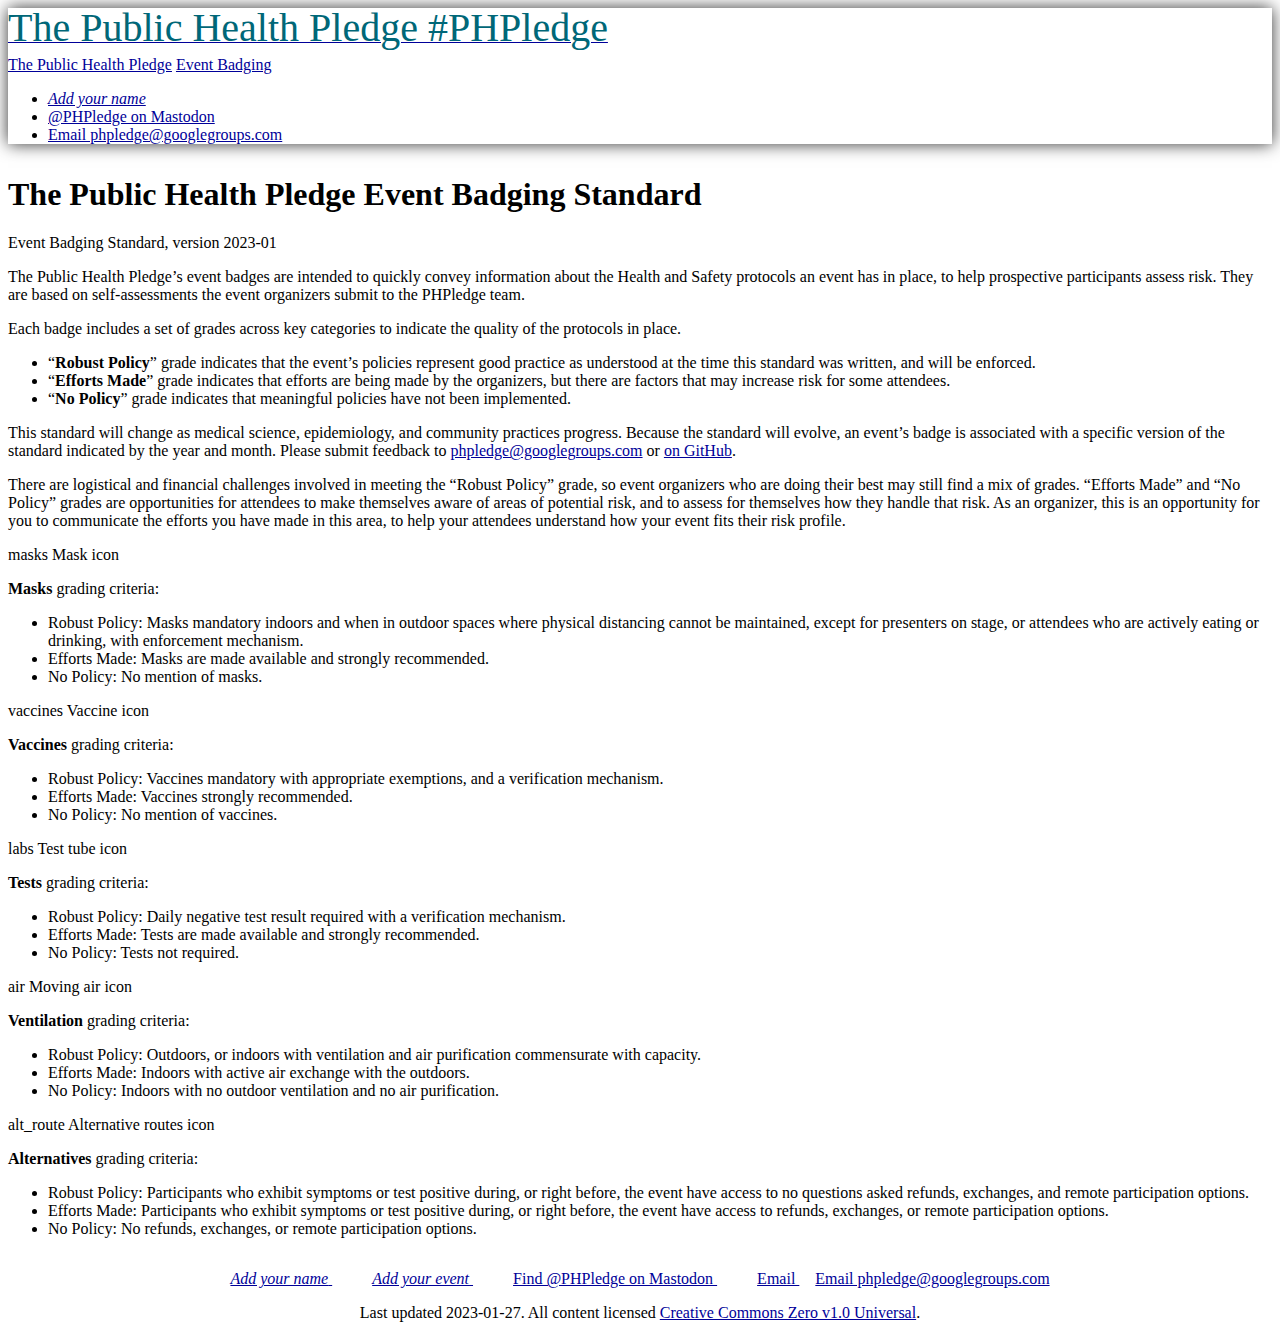
==== badging.html @ 704aadd4 "rename, add to nav, and add feedback links" ====
<!DOCTYPE html>
<html dir="ltr" lang="en-us">
<head>
    <meta charset="utf-8">
    <title>The Public Health Pledge, committing to safer and more inclusive events</title>
    <link rel="shortcut icon" href="img/favicon.png" type="image/png">
    <link rel="stylesheet" href="main.css" type="text/css">
    <link rel="stylesheet" href="third_party/bootstrap/css/bootstrap.min.css">
    <link rel="stylesheet" href="third_party/fontawesome/css/all.min.css">
    <link rel="stylesheet" href="third_party/material-symbols/index.css">
    <meta property="og:image" content="img/icon.png">
    <meta property="og:description" content="We are committing to safer and more inclusive events. You can too.">
    <meta property="og:title" content="The Public Health Pledge, committing to safer and more inclusive events">
    <meta name="twitter:title" content="The Public Health Pledge, committing to safer and more inclusive events">
    <meta name="viewport" content="width=device-width, initial-scale=1.0">
</head>

<body class="bg-light">

    <header class="navbar navbar-expand flex-column flex-md-row bg-white bd-navbar">    
        <a class="navbar-brand mr-0 mr-md-2" href="/">
            <span class="fa-solid fa-circle-plus" aria-hidden="true"></span>
            <span class="sr-only">The Public Health Pledge #PHPledge</span>
        </a>
        <nav class="navbar-nav-scroll">
            <div class="navbar-nav bd-navbar-nav flex-row" id="nav">
                <span class="nav-item"><a class="nav-link" href="/">The Public Health Pledge</a></span>
                <span class="nav-item"><a class="nav-link active" href="/badging">Event Badging</a></span>
            </div>
        </nav>

        <ul class="navbar-nav flex-row ml-md-auto d-none d-md-flex" id="social">
            <li class="nav-item"><a class="nav-link btn btn-primary" href="https://forms.gle/CuMEJ4NoQzqoamnB9" id="cta-add-your-name"><em>Add your name</em> <span class="fa-solid fa-pen-nib" aria-hidden="true"></span></a></li>
            <li class="nav-item"><a class="nav-link social-icon" href="https://floss.social/@PHPledge"><span class="fa-brands fa-mastodon" aria-hidden="true"></span><span class="sr-only">@PHPledge on Mastodon</span></a></li>
            <li class="nav-item"><a class="nav-link social-icon icon-envelope" href="mailto:phpledge@googlegroups.com"><span class="fa-solid fa-envelope" aria-hidden="true"></span><span class="sr-only">Email phpledge@googlegroups.com</span></a></li>
        </ul>
    </header>

    <main class="container">
        <h1 class="sr-only">The Public Health Pledge Event Badging Standard</h1>
        <p class="lead">Event Badging Standard, version 2023-01</p>

        <p>The Public Health Pledge’s event badges are intended to quickly convey information about the Health and Safety protocols an event has in place, to help prospective participants assess risk. They are based on self-assessments the event organizers submit to the PHPledge team.</p>

        <p>Each badge includes a set of grades across key categories to indicate the quality of the protocols in place.</p>
        
        <ul>
            <li>“<strong>Robust Policy</strong>” grade indicates that the event’s policies represent good practice as understood at the time this standard was written, and will be enforced.</li>
    
            <li>“<strong>Efforts Made</strong>” grade indicates that efforts are being made by the organizers, but there are factors that may increase risk for some attendees.</li>
    
            <li>“<strong>No Policy</strong>” grade indicates that meaningful policies have not been implemented.</li>
        </ul>

        <p>This standard will change as medical science, epidemiology, and community practices progress. Because the standard will evolve, an event’s badge is associated with a specific version of the standard indicated by the year and month. Please submit feedback to <a href="mailto:phpledge@googlegroups.com">phpledge@googlegroups.com</a> or <a href="https://github.com/joshsimmons/publichealthpledge.com">on GitHub</a>.</p>

        <p>There are logistical and financial challenges involved in meeting the “Robust Policy” grade, so event organizers who are doing their best may still find a mix of grades. “Efforts Made” and “No Policy” grades are opportunities for attendees to make themselves aware of areas of potential risk, and to assess for themselves how they handle that risk. As an organizer, this is an opportunity for you to communicate the efforts you have made in this area, to help your attendees understand how your event fits their risk profile.</p>
        
        <div class="card" id="the-pledge">
            <div class="card-body">
                <span class="material-symbols-sharp floating-badge-icon" aria-hidden="true">masks</span>
                <span class="sr-only">Mask icon</span>

                <p><strong>Masks</strong> grading criteria:</p>

                <ul>
                    <li>Robust Policy: Masks mandatory indoors and when in outdoor spaces where physical distancing cannot be maintained, except for presenters on stage, or attendees who are actively eating or drinking, with enforcement mechanism.</li>
                    <li>Efforts Made: Masks are made available and strongly recommended.</li>
                    <li>No Policy: No mention of masks.</li>
                </ul>
            </div>
        </div>
        
        <div class="card" id="the-pledge">
            <div class="card-body">
                <span class="material-symbols-sharp floating-badge-icon" aria-hidden="true">vaccines</span>
                <span class="sr-only">Vaccine icon</span>

                <p><strong>Vaccines</strong> grading criteria:</p>

                <ul>
                    <li>Robust Policy: Vaccines mandatory with appropriate exemptions, and a verification mechanism.</li>
                    <li>Efforts Made: Vaccines strongly recommended.</li>
                    <li>No Policy: No mention of vaccines.</li>
                </ul>
            </div>
        </div>
        
        <div class="card" id="the-pledge">
            <div class="card-body">
                <span class="material-symbols-sharp floating-badge-icon" aria-hidden="true">labs</span>
                <span class="sr-only">Test tube icon</span>

                <p><strong>Tests</strong> grading criteria:</p>

                <ul>
                    <li>Robust Policy: Daily negative test result required with a verification mechanism.</li>
                    <li>Efforts Made: Tests are made available and strongly recommended.</li>
                    <li>No Policy: Tests not required.</li>
                </ul>
            </div>
        </div>
        
        <div class="card" id="the-pledge">
            <div class="card-body">
                <span class="material-symbols-sharp floating-badge-icon" aria-hidden="true">air</span>
                <span class="sr-only">Moving air icon</span>

                <p><strong>Ventilation</strong> grading criteria:</p>

                <ul>
                    <li>Robust Policy: Outdoors, or indoors with ventilation and air purification commensurate with capacity.</li>
                    <li>Efforts Made: Indoors with active air exchange with the outdoors.</li>
                    <li>No Policy: Indoors with no outdoor ventilation and no air purification.</li>
                </ul>
            </div>
        </div>
        
        <div class="card" id="the-pledge">
            <div class="card-body">
                <span class="material-symbols-sharp floating-badge-icon" aria-hidden="true">alt_route</span>
                <span class="sr-only">Alternative routes icon</span>

                <p><strong>Alternatives</strong> grading criteria:</p>

                <ul>
                    <li>Robust Policy: Participants who exhibit symptoms or test positive during, or right before, the event have access to no questions asked refunds, exchanges, and remote participation options.</li>
                    <li>Efforts Made: Participants who exhibit symptoms or test positive during, or right before, the event have access to refunds, exchanges, or remote participation options.</li>
                    <li>No Policy: No refunds, exchanges, or remote participation options.</li>
                </ul>
            </div>
        </div>

    </main>

    <footer class="container-fluid">
                <p id="footer-links">
                    <a href="https://forms.gle/CuMEJ4NoQzqoamnB9"><em>Add your name</em> <span class="fa-solid fa-pen-nib" aria-hidden="true"></span></a>
                    <a href="https://phpledge.com/assets/event_signatory_guide.pdf"><em>Add your event</em> <span class="fa-solid fa-pen-nib" aria-hidden="true"></span></a>
                    <a class="social-icon" href="https://floss.social/@phpledge" rel="me">Find @PHPledge on Mastodon <span class="fa-brands fa-mastodon" aria-hidden="true"></span></a></li>
                    <a class="social-icon icon-envelope" href="mailto:phpledge@googlegroups.com">Email <span class="fa-solid fa-envelope" aria-hidden="true"></span><span class="sr-only">Email phpledge@googlegroups.com</span></a>
                </p>

                <p>
                    Last updated 2023-01-27. All content licensed <a href="https://creativecommons.org/publicdomain/zero/1.0/">Creative Commons Zero v1.0 Universal</a>.
                </p>
    </footer>
</body>
<script src="main.js"></script>

</html>
---- main.css ----
body a,
body a.btn.btn-link {
    text-decoration: underline;
    color: #000099;
}

header {
    box-shadow: 0px 0px 1em #333333;
    z-index: 10;
}

    .navbar-brand {
        line-height: 40px;
    }

    .navbar-brand span {
        font-size: 40px;
        color: #006778;
    }

    #cta-add-your-name {
        margin-right: 2em;
    }

main {
    margin-top: 2em;
}

    a.btn span,
    footer #footer-links a span {
        padding-left: 0.5em;
    }

    #the-pledge {
        margin-bottom: 1em;
    }

footer {
    margin-top: 2em;
    margin-bottom: 1em;
}

    footer {
        text-align: center;
    }

    footer #footer-links a {
        padding: 0 1em;
        white-space: nowrap;
    }

sr-only {
    border:0 none;
  clip:rect(0px,0px,0px,0px);
  height:1px;
  margin:-1px;
  overflow:hidden;
  padding:0;
  position:absolute;
  width:1px
}
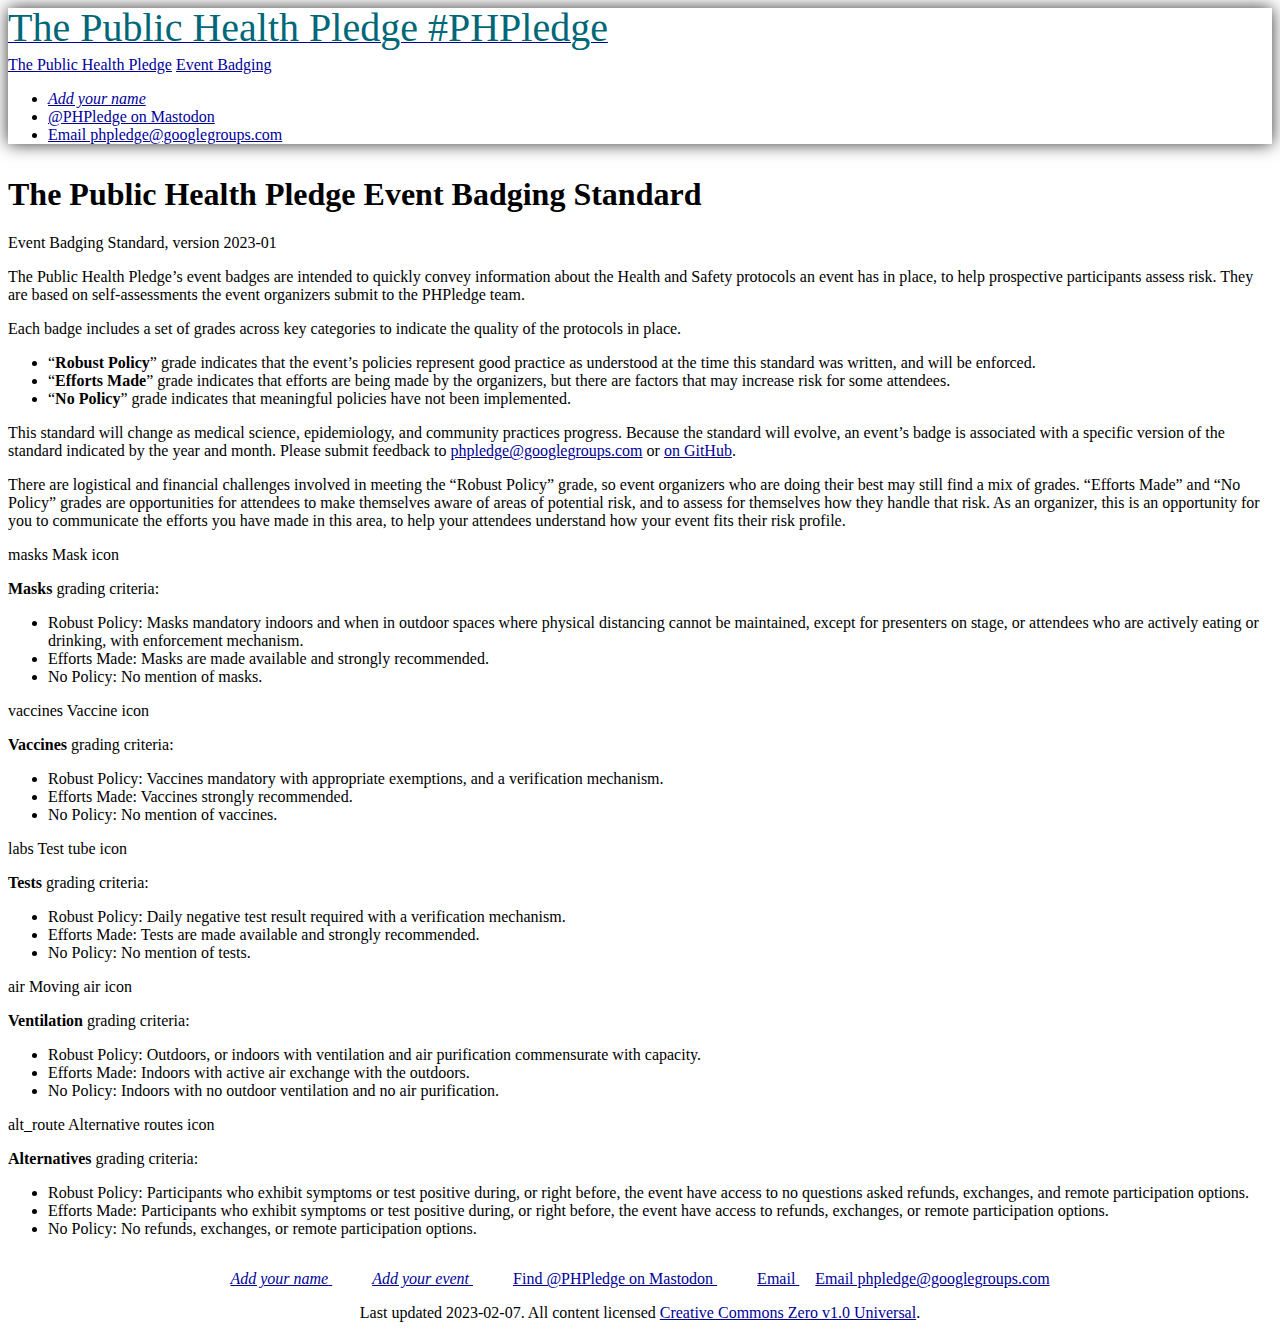
==== commit e865d080: "latest signatories, also domain update" ====
--- a/badging.html
+++ b/badging.html
@@ -2,16 +2,16 @@
 <html dir="ltr" lang="en-us">
 <head>
     <meta charset="utf-8">
-    <title>The Public Health Pledge, committing to safer and more inclusive events</title>
+    <title>Event Badging Standard v2023-01 by The Public Health Pledge</title>
     <link rel="shortcut icon" href="img/favicon.png" type="image/png">
     <link rel="stylesheet" href="main.css" type="text/css">
     <link rel="stylesheet" href="third_party/bootstrap/css/bootstrap.min.css">
     <link rel="stylesheet" href="third_party/fontawesome/css/all.min.css">
     <link rel="stylesheet" href="third_party/material-symbols/index.css">
     <meta property="og:image" content="img/icon.png">
-    <meta property="og:description" content="We are committing to safer and more inclusive events. You can too.">
-    <meta property="og:title" content="The Public Health Pledge, committing to safer and more inclusive events">
-    <meta name="twitter:title" content="The Public Health Pledge, committing to safer and more inclusive events">
+    <meta property="og:description" content="The Public Health Pledge event badging standard can be used to quickly convey info about Health and Safety protocols, to help prospective participants assess risk.">
+    <meta property="og:title" content="Event Badging Standard by The Public Health Pledge">
+    <meta name="twitter:title" content="Event Badging Standard by The Public Health Pledge">
     <meta name="viewport" content="width=device-width, initial-scale=1.0">
 </head>
 
@@ -96,7 +96,7 @@
                 <ul>
                     <li>Robust Policy: Daily negative test result required with a verification mechanism.</li>
                     <li>Efforts Made: Tests are made available and strongly recommended.</li>
-                    <li>No Policy: Tests not required.</li>
+                    <li>No Policy: No mention of tests.</li>
                 </ul>
             </div>
         </div>
@@ -136,13 +136,13 @@
     <footer class="container-fluid">
                 <p id="footer-links">
                     <a href="https://forms.gle/CuMEJ4NoQzqoamnB9"><em>Add your name</em> <span class="fa-solid fa-pen-nib" aria-hidden="true"></span></a>
-                    <a href="https://phpledge.com/assets/event_signatory_guide.pdf"><em>Add your event</em> <span class="fa-solid fa-pen-nib" aria-hidden="true"></span></a>
+                    <a href="https://publichealthpledge.com/assets/event_signatory_guide.pdf"><em>Add your event</em> <span class="fa-solid fa-pen-nib" aria-hidden="true"></span></a>
                     <a class="social-icon" href="https://floss.social/@phpledge" rel="me">Find @PHPledge on Mastodon <span class="fa-brands fa-mastodon" aria-hidden="true"></span></a></li>
                     <a class="social-icon icon-envelope" href="mailto:phpledge@googlegroups.com">Email <span class="fa-solid fa-envelope" aria-hidden="true"></span><span class="sr-only">Email phpledge@googlegroups.com</span></a>
                 </p>
 
                 <p>
-                    Last updated 2023-01-27. All content licensed <a href="https://creativecommons.org/publicdomain/zero/1.0/">Creative Commons Zero v1.0 Universal</a>.
+                    Last updated 2023-02-07. All content licensed <a href="https://creativecommons.org/publicdomain/zero/1.0/">Creative Commons Zero v1.0 Universal</a>.
                 </p>
     </footer>
 </body>
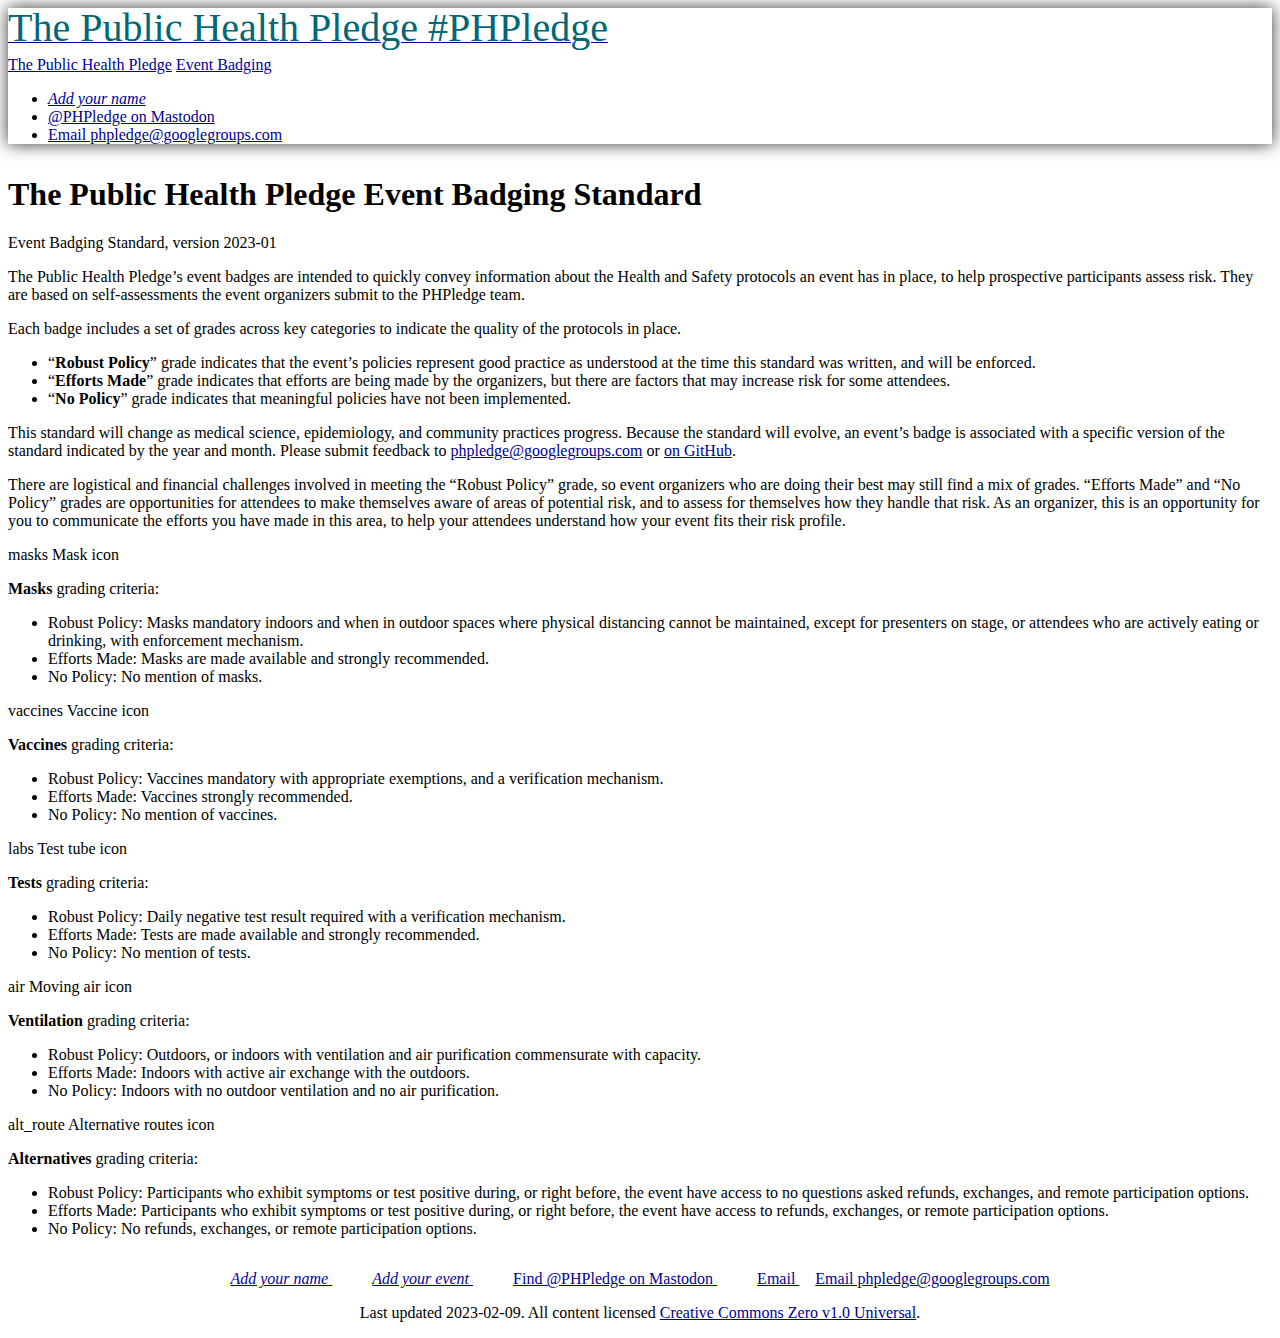
==== commit 2248084d: "update link to badging repo" ====
--- a/badging.html
+++ b/badging.html
@@ -52,7 +52,7 @@
             <li>“<strong>No Policy</strong>” grade indicates that meaningful policies have not been implemented.</li>
         </ul>
 
-        <p>This standard will change as medical science, epidemiology, and community practices progress. Because the standard will evolve, an event’s badge is associated with a specific version of the standard indicated by the year and month. Please submit feedback to <a href="mailto:phpledge@googlegroups.com">phpledge@googlegroups.com</a> or <a href="https://github.com/joshsimmons/publichealthpledge.com">on GitHub</a>.</p>
+        <p>This standard will change as medical science, epidemiology, and community practices progress. Because the standard will evolve, an event’s badge is associated with a specific version of the standard indicated by the year and month. Please submit feedback to <a href="mailto:phpledge@googlegroups.com">phpledge@googlegroups.com</a> or <a href="https://github.com/phpledge/badging/issues">on GitHub</a>.</p>
 
         <p>There are logistical and financial challenges involved in meeting the “Robust Policy” grade, so event organizers who are doing their best may still find a mix of grades. “Efforts Made” and “No Policy” grades are opportunities for attendees to make themselves aware of areas of potential risk, and to assess for themselves how they handle that risk. As an organizer, this is an opportunity for you to communicate the efforts you have made in this area, to help your attendees understand how your event fits their risk profile.</p>
         
@@ -142,7 +142,7 @@
                 </p>
 
                 <p>
-                    Last updated 2023-02-07. All content licensed <a href="https://creativecommons.org/publicdomain/zero/1.0/">Creative Commons Zero v1.0 Universal</a>.
+                    Last updated 2023-02-09. All content licensed <a href="https://creativecommons.org/publicdomain/zero/1.0/">Creative Commons Zero v1.0 Universal</a>.
                 </p>
     </footer>
 </body>
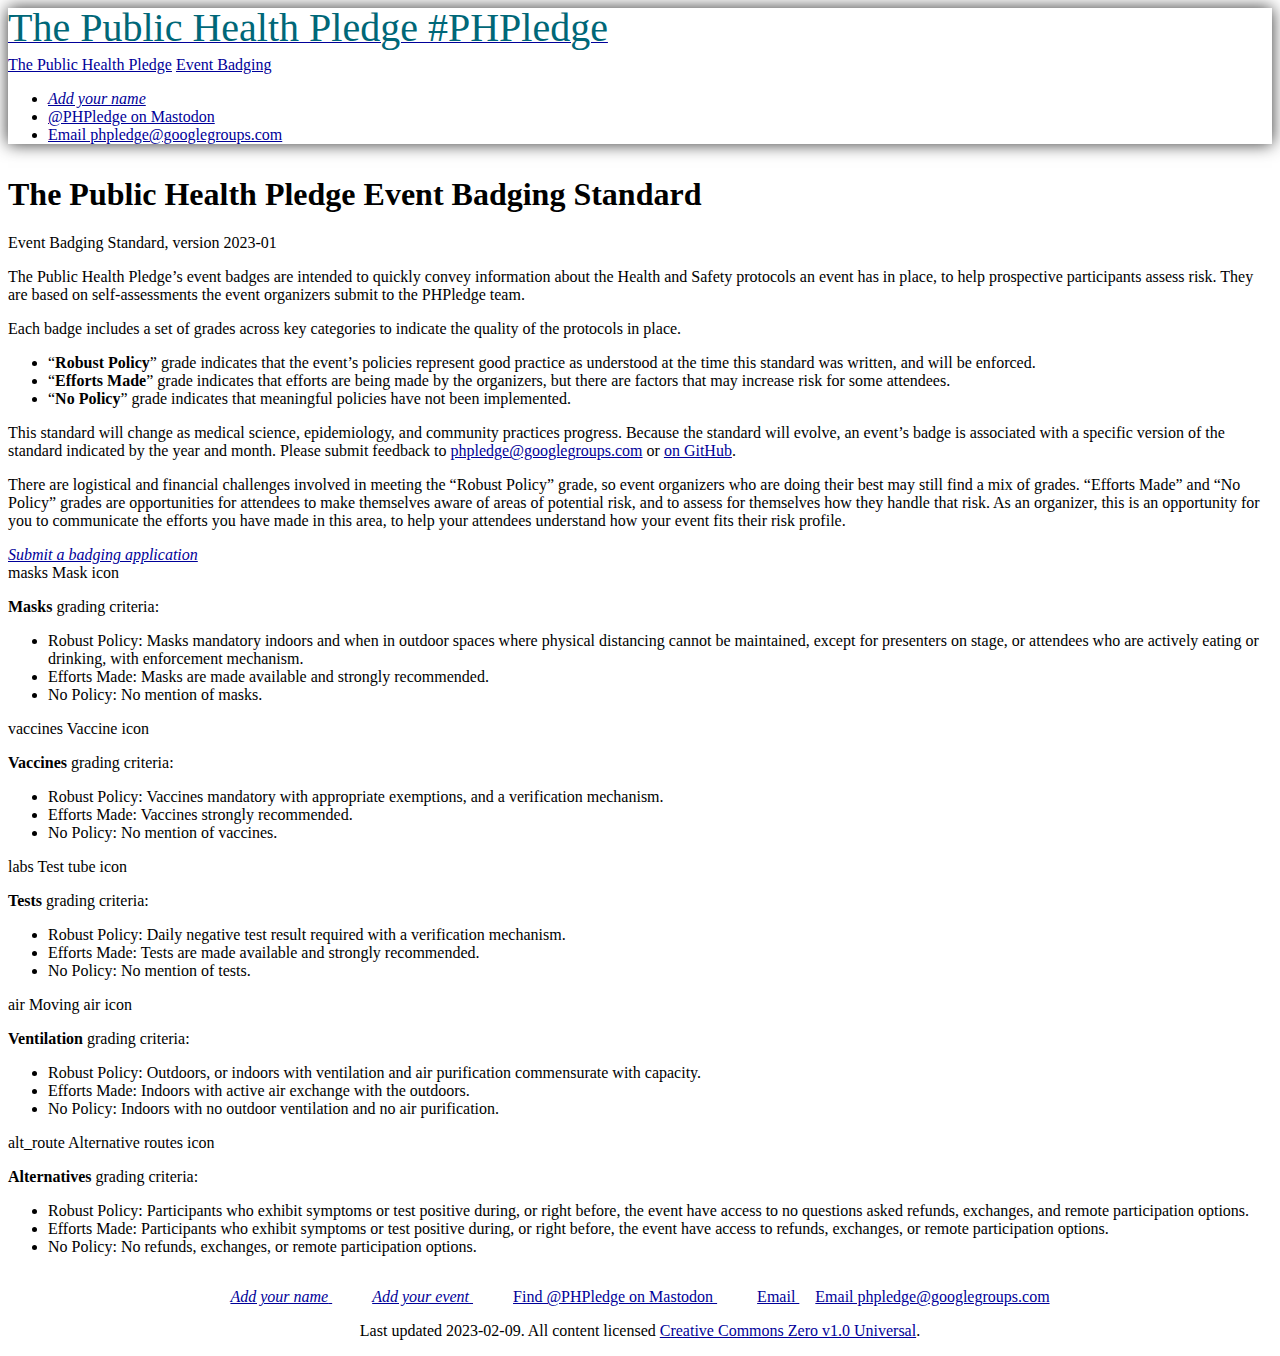
==== commit e2e2a08c: "application link" ====
--- a/badging.html
+++ b/badging.html
@@ -55,6 +55,8 @@
         <p>This standard will change as medical science, epidemiology, and community practices progress. Because the standard will evolve, an event’s badge is associated with a specific version of the standard indicated by the year and month. Please submit feedback to <a href="mailto:phpledge@googlegroups.com">phpledge@googlegroups.com</a> or <a href="https://github.com/phpledge/badging/issues">on GitHub</a>.</p>
 
         <p>There are logistical and financial challenges involved in meeting the “Robust Policy” grade, so event organizers who are doing their best may still find a mix of grades. “Efforts Made” and “No Policy” grades are opportunities for attendees to make themselves aware of areas of potential risk, and to assess for themselves how they handle that risk. As an organizer, this is an opportunity for you to communicate the efforts you have made in this area, to help your attendees understand how your event fits their risk profile.</p>
+
+        <a class="btn btn-primary" href="https://github.com/phpledge/badging" id="cta-add-your-name"><em>Submit a badging application</em> <span class="fa-solid fa-pen-nib" aria-hidden="true"></span></a>
         
         <div class="card" id="the-pledge">
             <div class="card-body">
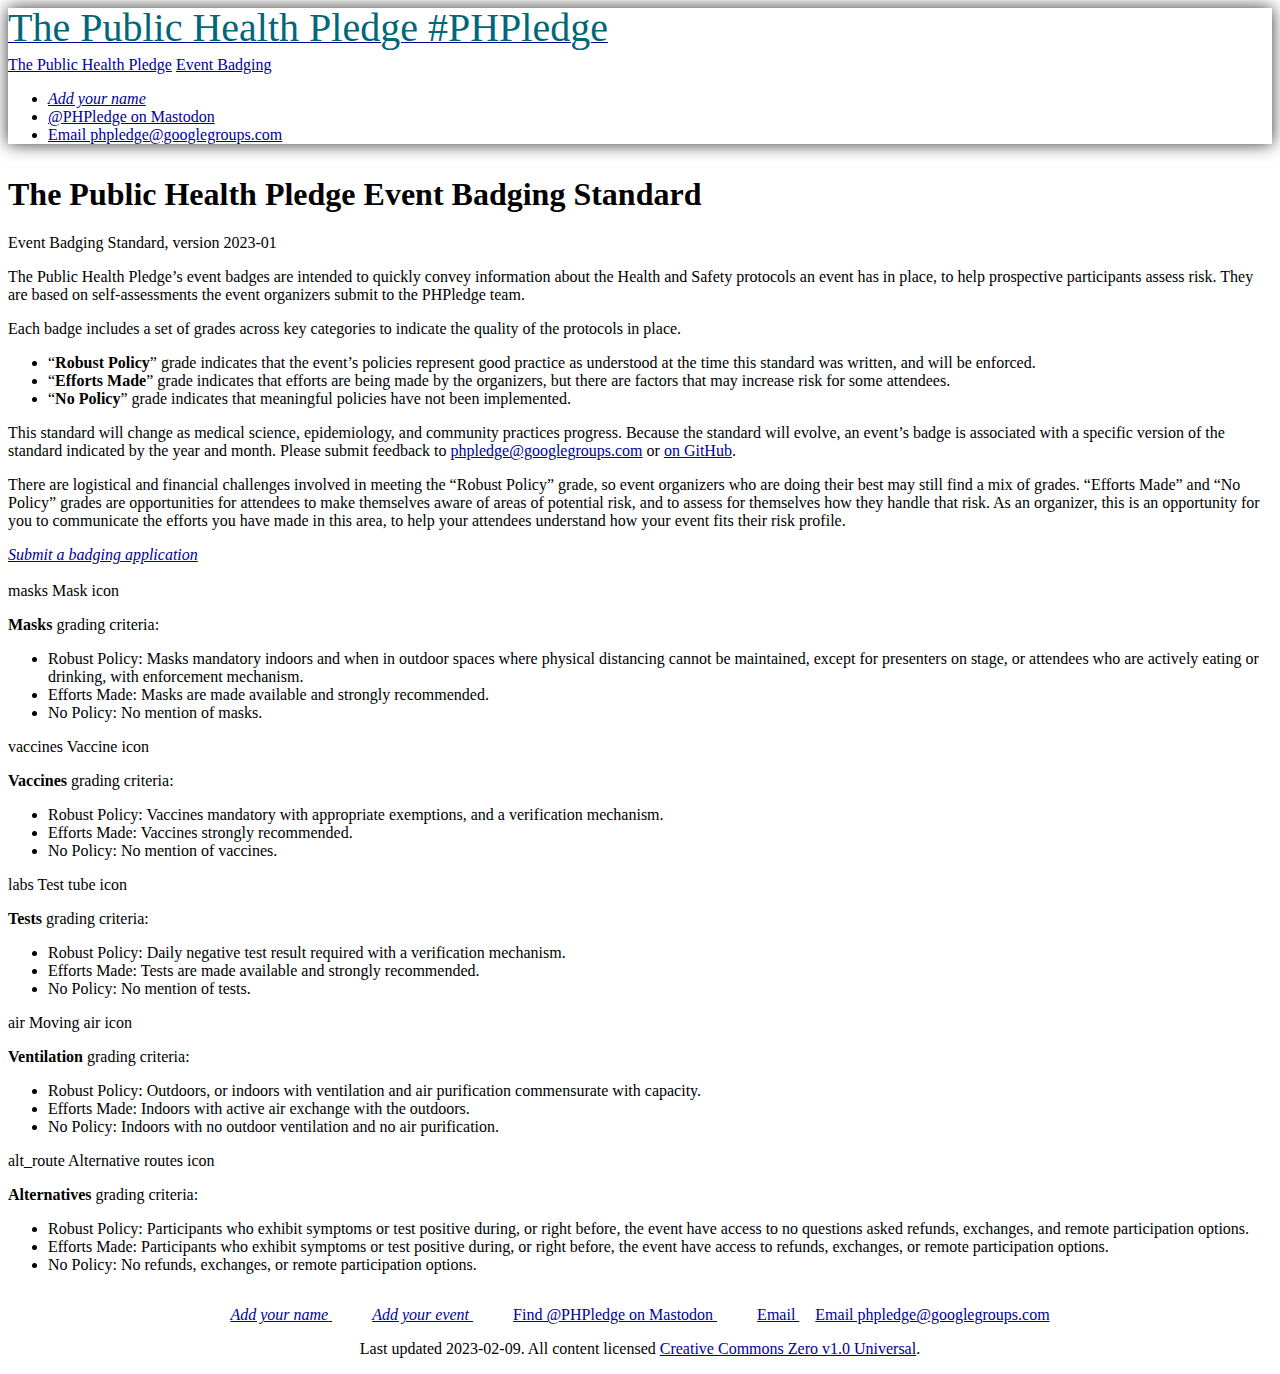
==== commit 4e1702e6: "button spacing" ====
--- a/badging.html
+++ b/badging.html
@@ -57,6 +57,8 @@
         <p>There are logistical and financial challenges involved in meeting the “Robust Policy” grade, so event organizers who are doing their best may still find a mix of grades. “Efforts Made” and “No Policy” grades are opportunities for attendees to make themselves aware of areas of potential risk, and to assess for themselves how they handle that risk. As an organizer, this is an opportunity for you to communicate the efforts you have made in this area, to help your attendees understand how your event fits their risk profile.</p>
 
         <a class="btn btn-primary" href="https://github.com/phpledge/badging" id="cta-add-your-name"><em>Submit a badging application</em> <span class="fa-solid fa-pen-nib" aria-hidden="true"></span></a>
+        
+        <br><br>
         
         <div class="card" id="the-pledge">
             <div class="card-body">
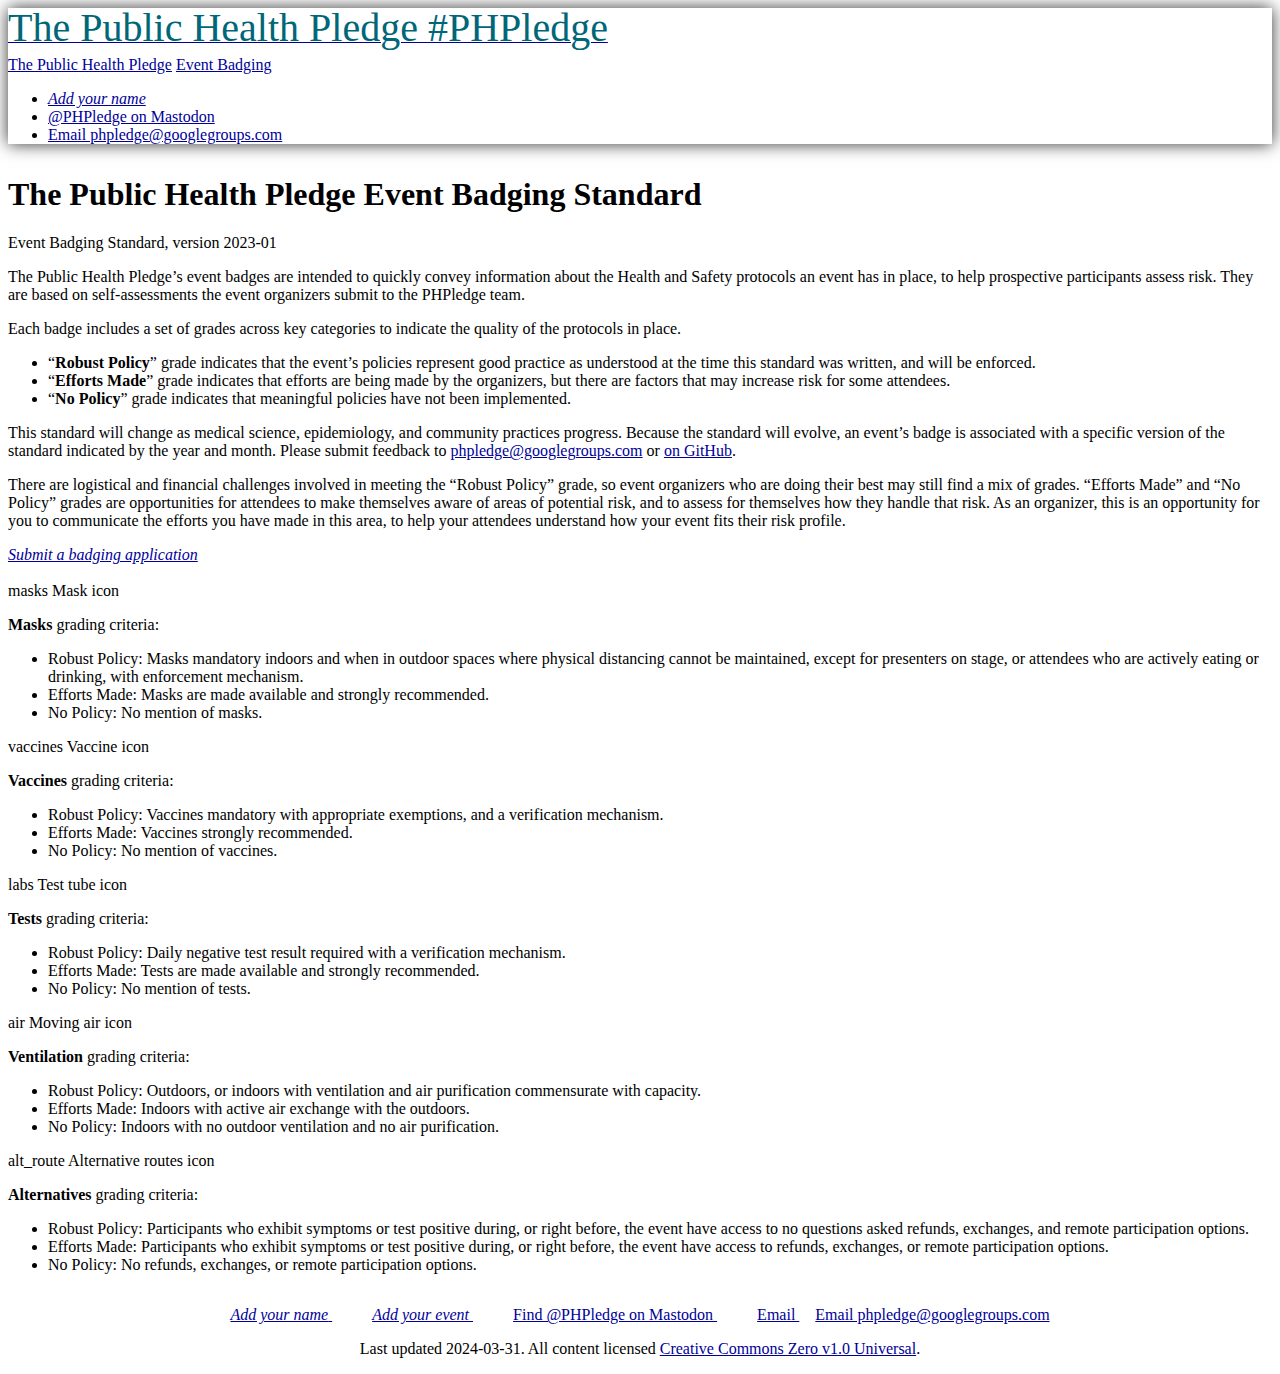
==== commit 4dc80e01: "swap to privacy respecting form provider" ====
--- a/badging.html
+++ b/badging.html
@@ -30,7 +30,7 @@
         </nav>
 
         <ul class="navbar-nav flex-row ml-md-auto d-none d-md-flex" id="social">
-            <li class="nav-item"><a class="nav-link btn btn-primary" href="https://forms.gle/CuMEJ4NoQzqoamnB9" id="cta-add-your-name"><em>Add your name</em> <span class="fa-solid fa-pen-nib" aria-hidden="true"></span></a></li>
+            <li class="nav-item"><a class="nav-link btn btn-primary" href="https://cryptpad.fr/form/#/2/form/view/peBei9qIVMsYWTCANInTf1aaCrwRpsoIYneI1xm-udg/" id="cta-add-your-name"><em>Add your name</em> <span class="fa-solid fa-pen-nib" aria-hidden="true"></span></a></li>
             <li class="nav-item"><a class="nav-link social-icon" href="https://floss.social/@PHPledge"><span class="fa-brands fa-mastodon" aria-hidden="true"></span><span class="sr-only">@PHPledge on Mastodon</span></a></li>
             <li class="nav-item"><a class="nav-link social-icon icon-envelope" href="mailto:phpledge@googlegroups.com"><span class="fa-solid fa-envelope" aria-hidden="true"></span><span class="sr-only">Email phpledge@googlegroups.com</span></a></li>
         </ul>
@@ -139,14 +139,14 @@
 
     <footer class="container-fluid">
                 <p id="footer-links">
-                    <a href="https://forms.gle/CuMEJ4NoQzqoamnB9"><em>Add your name</em> <span class="fa-solid fa-pen-nib" aria-hidden="true"></span></a>
+                    <a href="https://cryptpad.fr/form/#/2/form/view/peBei9qIVMsYWTCANInTf1aaCrwRpsoIYneI1xm-udg/"><em>Add your name</em> <span class="fa-solid fa-pen-nib" aria-hidden="true"></span></a>
                     <a href="https://publichealthpledge.com/assets/event_signatory_guide.pdf"><em>Add your event</em> <span class="fa-solid fa-pen-nib" aria-hidden="true"></span></a>
                     <a class="social-icon" href="https://floss.social/@phpledge" rel="me">Find @PHPledge on Mastodon <span class="fa-brands fa-mastodon" aria-hidden="true"></span></a></li>
                     <a class="social-icon icon-envelope" href="mailto:phpledge@googlegroups.com">Email <span class="fa-solid fa-envelope" aria-hidden="true"></span><span class="sr-only">Email phpledge@googlegroups.com</span></a>
                 </p>
 
                 <p>
-                    Last updated 2023-02-09. All content licensed <a href="https://creativecommons.org/publicdomain/zero/1.0/">Creative Commons Zero v1.0 Universal</a>.
+                    Last updated 2024-03-31. All content licensed <a href="https://creativecommons.org/publicdomain/zero/1.0/">Creative Commons Zero v1.0 Universal</a>.
                 </p>
     </footer>
 </body>
